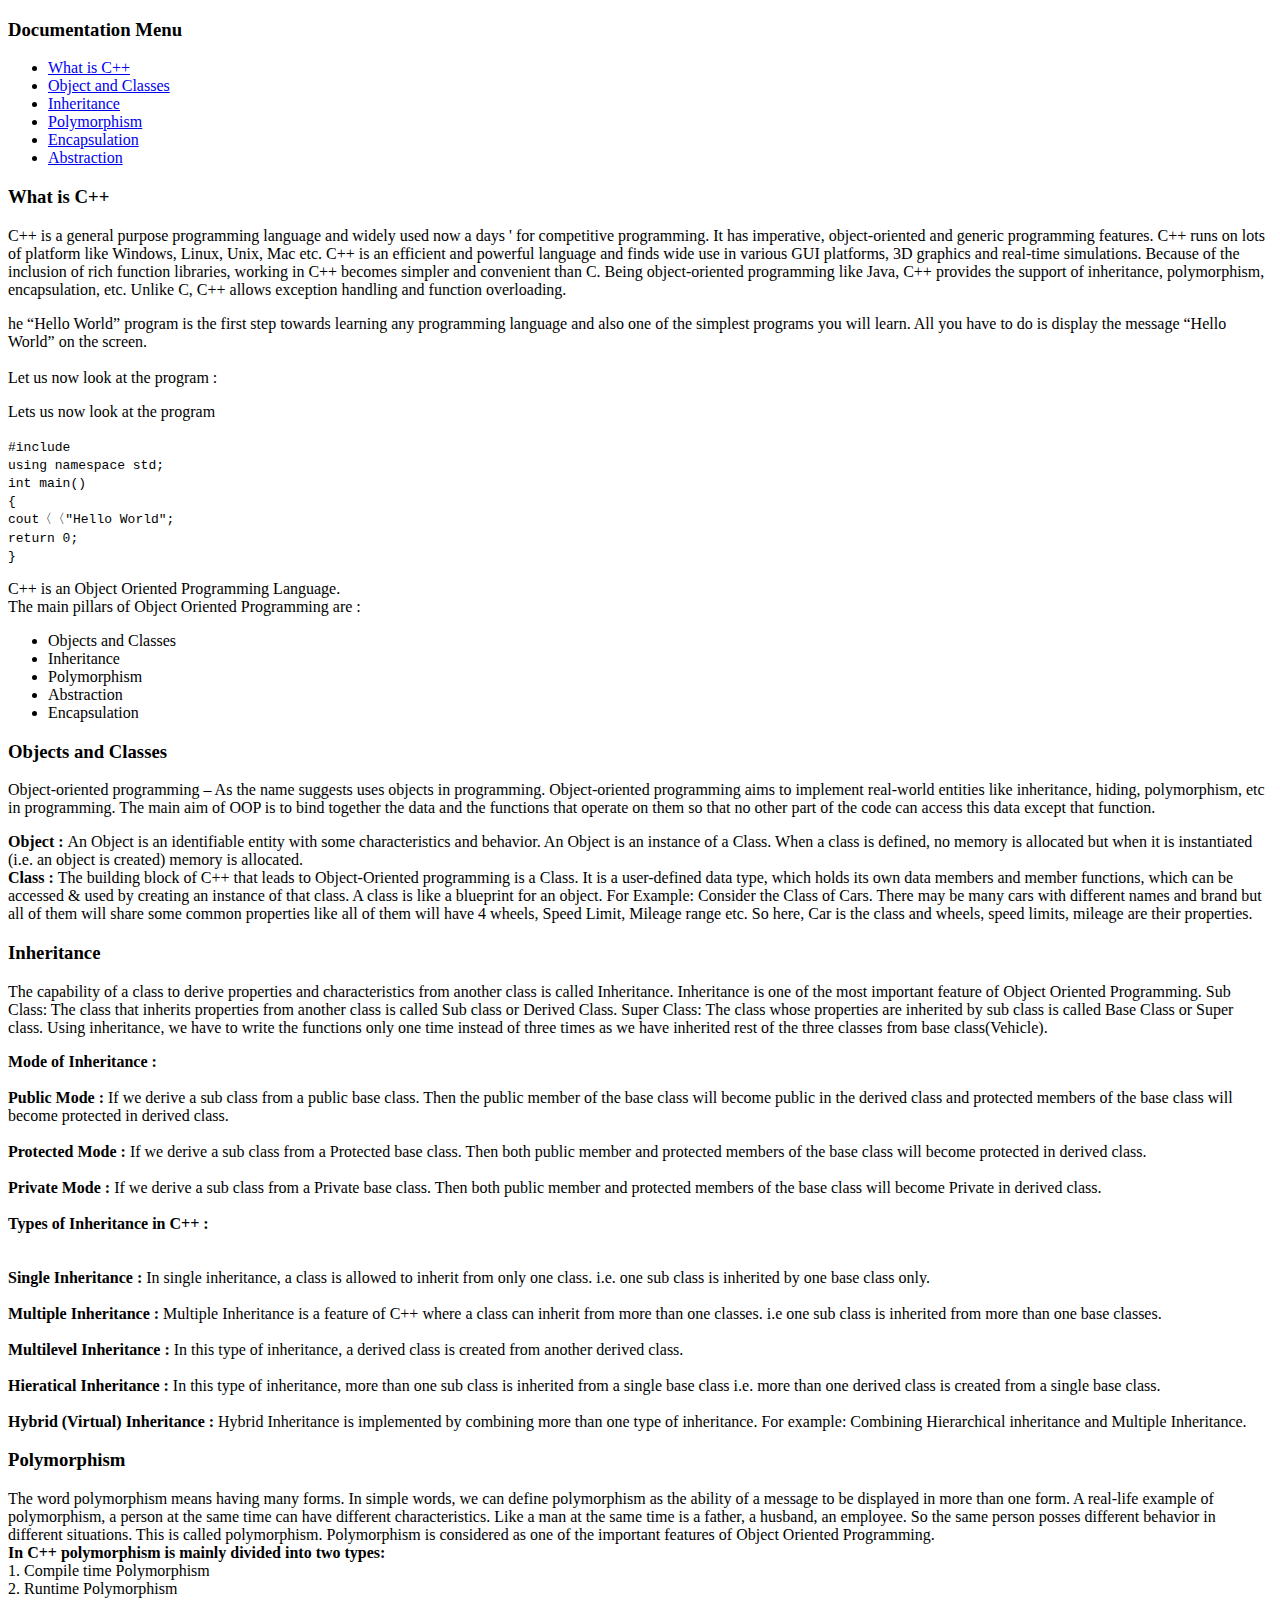
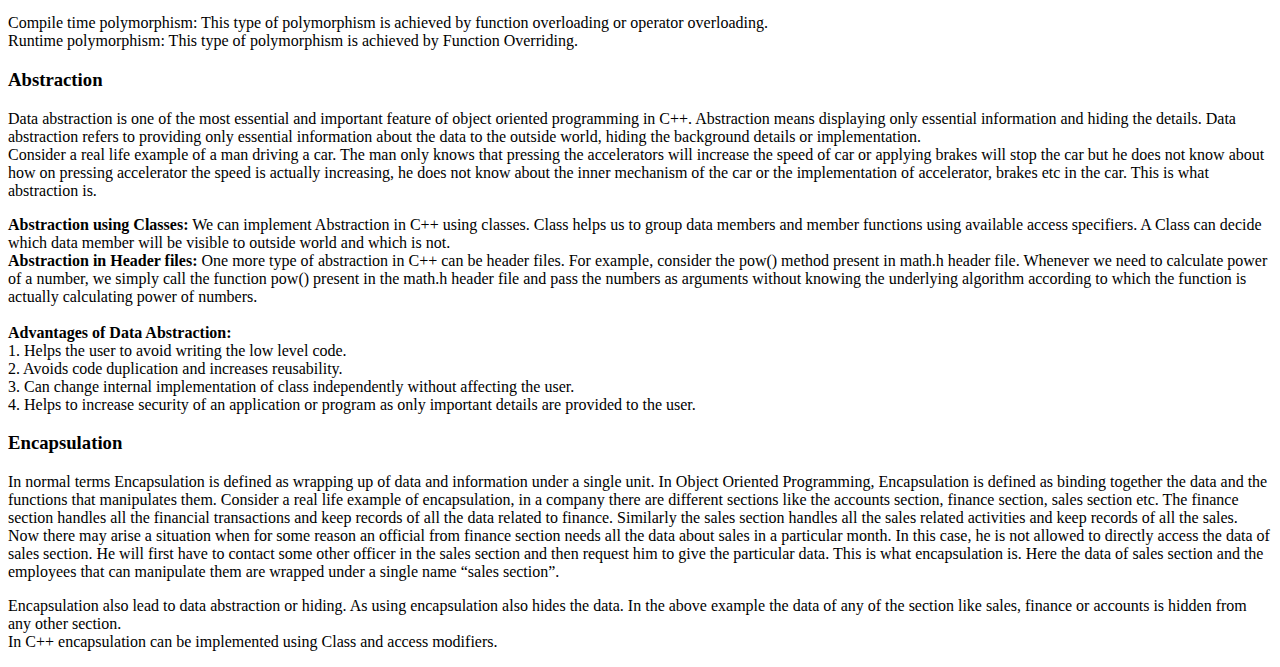
==== index.html @ a48db93d "Update and rename project2.html to index.html" ====
<!DOCTYPE html>
<html lang="en">
<head>
    <meta charset="UTF-8">
    <meta name="viewport" content="width=device-width, initial-scale=1.0">
    <title>Document</title>
    <link rel="stylesheet" href="css1/p2.css">
</head>
<body>
    <div id="container">
        <div class="side_bar">
            <h3>Documentation Menu</h3>
            <div class="list">
                <ul>
                    <li class="topic" > <a  href="#C++">What is C++</a></li>
                    <li class="topic" > <a href="#object_class">Object and Classes</a></li>
                    <li class="topic" > <a href="#inheritance">Inheritance</a></li>
                    <li class="topic" > <a href="#polymorphism">Polymorphism</a></li>
                    <li class="topic" > <a href="#encpsulation">Encapsulation</a></li>
                    <li class="topic" > <a href="#abstraction">Abstraction</a></li>
                </ul>
            </div>
        </div>
        <div class="main_bar" >
            <h3 id="C++">What is C++</h3>
            <p>C++ is a general purpose programming
                language and widely used now a days '
                for competitive programming. It has
                imperative, object-oriented and generic
                programming features. C++ runs on lots of
                platform like Windows, Linux, Unix, Mac etc.
                C++ is an efficient
                and powerful language and finds wide use
                in various GUI platforms, 3D graphics and
                real-time simulations. Because of the
                inclusion of rich function libraries,
                working in C++ becomes simpler and
                convenient than C. Being object-oriented
                programming like Java, C++ provides
                the support of inheritance, polymorphism,
                encapsulation, etc. Unlike C, C++ allows
                exception handling and function overloading.
            </p>
            <p>he “Hello World” program is the first
                step towards learning any programming
                language and also one of the simplest
                programs you will learn. All you have
                to do is display the message “Hello World”
                on the screen.
                <br><br>Let us now look at the program :<br>
            </p>
            <p>Lets us now look at the program</p>
            <code>
                #include<iostream>  
                <br>
                using namespace std;  
                <br>
                int main() 
                <br>
                    { 
                        <br>
                        cout〈〈"Hello World"; 
                        <br>
                        return 0; 
                        <br>
                    } 
            </code>
            <br>
            <p>C++ is an Object Oriented Programming Language.
                <br> The main pillars of Object Oriented
                Programming are :
            </p>
            <ul>
                <li>Objects and Classes</li>
                <li>Inheritance</li>
                <li>Polymorphism</li>
                <li>Abstraction</li>
                <li>Encapsulation</li>
            </ul>
           <h3 id="object_class">
                Objects and Classes
            </h3>
            <p>
                Object-oriented programming – As the name
                suggests uses objects in programming.
                Object-oriented programming aims to
                implement real-world entities like
                inheritance, hiding, polymorphism,
                etc in programming. The main
                aim of OOP is to bind together the data
                and the functions that operate on them
                so that no other part of the code can
                access this data except that function.
            </p>
            <p><b>Object : </b>An Object is an identifiable
                entity with some characteristics and behavior.
                An Object is an instance of a Class. When a
                class is defined, no memory is allocated but
                when it is instantiated (i.e. an
                object is created) memory is allocated.
                <br>
                <b>Class : </b>The building block of C++ that
                leads to Object-Oriented programming is a Class.
                It is a user-defined data type, which holds its
                own data members and member functions, which can
                be accessed & used by creating an instance
                of that class. A class is like a blueprint for
                an object. For Example: Consider the Class
                of Cars. There may be many cars with different
                names and brand but all of them will share
                some common properties like all of them will
                have 4 wheels, Speed Limit, Mileage range etc.
                So here, Car is the class and wheels,
                speed limits, mileage are their properties.
            </p>
            <h3 id="inheritance">
                Inheritance
            </h3>
            <p>
                The capability of a class to derive
                properties and characteristics from
                another class is called Inheritance.
                Inheritance is one of the most important
                feature of Object Oriented Programming.
                Sub Class: The class that inherits
                properties from another class
                is called Sub class or Derived Class.
                Super Class: The class whose properties
                are inherited by sub class is called Base
                Class or Super class. Using inheritance, we
                have to write the functions only one time
                instead of three times as we
                have inherited rest of the three classes
                from base class(Vehicle).
            </p>
            <p> 
                <b>Mode of Inheritance : </b><br><br>

                <b>Public Mode : </b>If we derive a sub
                class from a public base class. Then the
                public member of the base class will
                become public in the derived class and
                protected members of the base class
                will become protected in derived class.
                <br><br>
                <b>Protected Mode : </b>If we derive a
                sub class from a Protected base class.
                Then both public member and protected
                members of the base class will become
                protected in derived class.
                <br><br>
                <b>Private Mode : </b>If we derive a
                sub class from a Private base class.
                Then both public member and protected
                members of the base class will become
                Private in derived class.
                <br><br>
                <b>Types of Inheritance in C++ : </b>
                <br><br><br>
                <b>Single Inheritance :</b> In single
                inheritance, a class is allowed to inherit
                from only one class. i.e. one sub class
                is inherited by one base class only.
                <br><br>
                <b>Multiple Inheritance :</b> Multiple
                Inheritance is a feature of C++ where a
                class can inherit from more than one
                classes. i.e one sub class is inherited
                from more than one base classes.
                <br><br>
                <b>Multilevel Inheritance :</b> In this
                type of inheritance, a derived class is
                created from another derived class.
                <br><br>
                <b>Hieratical Inheritance :</b> In this
                type of inheritance, more than one sub
                class is inherited from a single base
                class i.e. more than one derived class
                is created from a single base class.
                <br><br>
                <b>Hybrid (Virtual) Inheritance :</b>
                Hybrid Inheritance is implemented by
                combining more than one type of
                inheritance.
                For example: Combining Hierarchical
                inheritance and Multiple Inheritance.
            </p>
            <h3 id="polymorphism">
                Polymorphism
            </h3>
            <p>
                The word polymorphism means having many
                forms. In simple words, we can define
                polymorphism as the ability of a message
                to be displayed in more than one form.
                A real-life example of polymorphism, a
                person at the same time can have
                different characteristics.
                Like a man at the same time is a father,
                a husband, an employee. So the same
                person posses different behavior in
                different situations. This is called
                polymorphism. Polymorphism is considered
                as one of the important features of Object
                Oriented Programming.
                <br>
                <b>In C++ polymorphism is mainly
                    divided into two types:</b>
                <br> 1. Compile time Polymorphism<br>
                2. Runtime Polymorphism
            </p>

            <p>Compile time polymorphism: This type of
                polymorphism is achieved by function
                overloading or operator overloading.
                <br> Runtime polymorphism: This type
                of polymorphism is achieved by
                Function Overriding.
            </p>
            <h3 id="abstraction">
                Abstraction
            </h3>

            <p>
                Data abstraction is one of the most
                essential and important feature of object
                oriented programming in C++. Abstraction
                means displaying only essential information
                and hiding the details. Data abstraction
                refers to providing only essential information
                about the data to the outside world,
                hiding the background details or implementation.
                <br> Consider a real life example of a man driving
                a car. The man only knows that pressing the
                accelerators will increase the speed of car
                or applying brakes will stop the car but he
                does not know about how on pressing accelerator
                the speed is actually increasing, he does
                not know about the inner mechanism of the car
                or the implementation of accelerator, brakes
                etc in the car. This is what abstraction is.
            </p>

            <p>
                <b>Abstraction using Classes:</b> We can
                implement Abstraction in C++ using classes.
                Class helps us to group data members and member
                functions using available access specifiers. A
                Class can decide which data member will be
                visible to outside
                world and which is not.
                <br>
                <b>Abstraction in Header files:</b> One
                more type of abstraction in C++ can be
                header files. For example, consider the
                pow() method present in math.h header file.
                Whenever we need to calculate power of a
                number, we simply call the
                function pow() present in the math.h header
                file and pass the numbers as arguments
                without knowing the underlying algorithm
                according to which the function is actually
                calculating power of numbers.
                <br><br><b>Advantages of Data Abstraction:

                </b><br> 1. Helps the user to avoid writing
                the low level code.<br> 2. Avoids code
                duplication and increases reusability.<br>
                3. Can change internal implementation of
                class independently without
                affecting the user.<br> 4. Helps to
                increase security of an application or program
                as only important details are
                provided to the user.
            </p>
            <h3 id="encapsulation">
                Encapsulation
            </h3>
            <p>
                In normal terms Encapsulation is defined
                as wrapping up of data and information
                under a single unit. In Object Oriented
                Programming, Encapsulation is defined as
                binding together the data and the functions
                that manipulates them. Consider
                a real life example
                of encapsulation, in a company there are
                different sections like the accounts section,
                finance section, sales section etc. The finance
                section handles all the financial transactions
                and keep records of all the data related to
                finance.
                Similarly the sales section handles all the
                sales related activities and keep records of
                all the sales. Now there may arise a situation
                when for some reason an official from finance
                section needs all the data about sales in a
                particular
                month. In this case, he is not allowed to
                directly access the data of sales section.
                He will first have to contact some other
                officer in the sales section and then
                request him to
                give the particular data. This is what
                encapsulation is. Here the data of
                sales section and the
                employees that can manipulate them are
                wrapped under a single name “sales section”.
            </p>

            <p>
                Encapsulation also lead to data abstraction
                or hiding. As using encapsulation also hides
                the data. In the above example the data of
                any of the section like sales, finance or
                accounts is hidden from any other section.<br>
                In C++ encapsulation
                can be implemented using Class
                and access modifiers.
            </p>
        </div>
    </div>
</body>
</html>
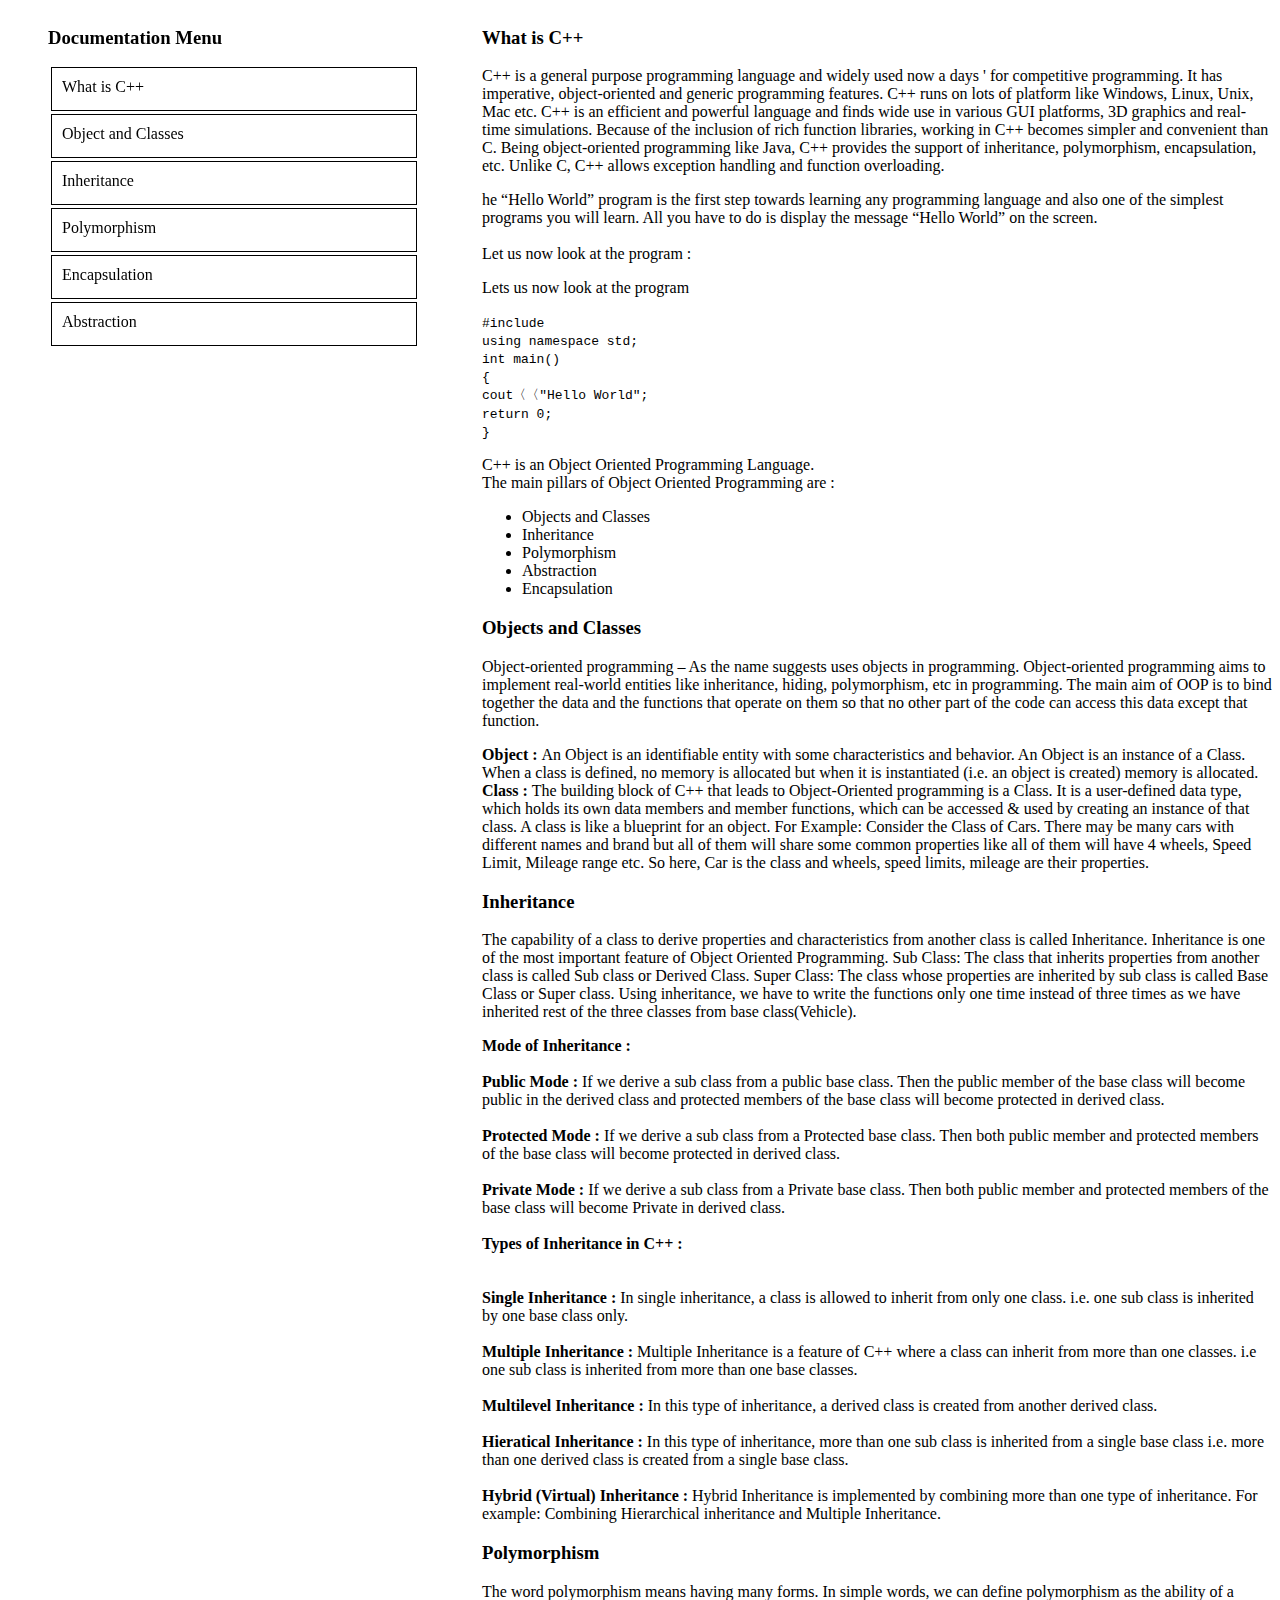
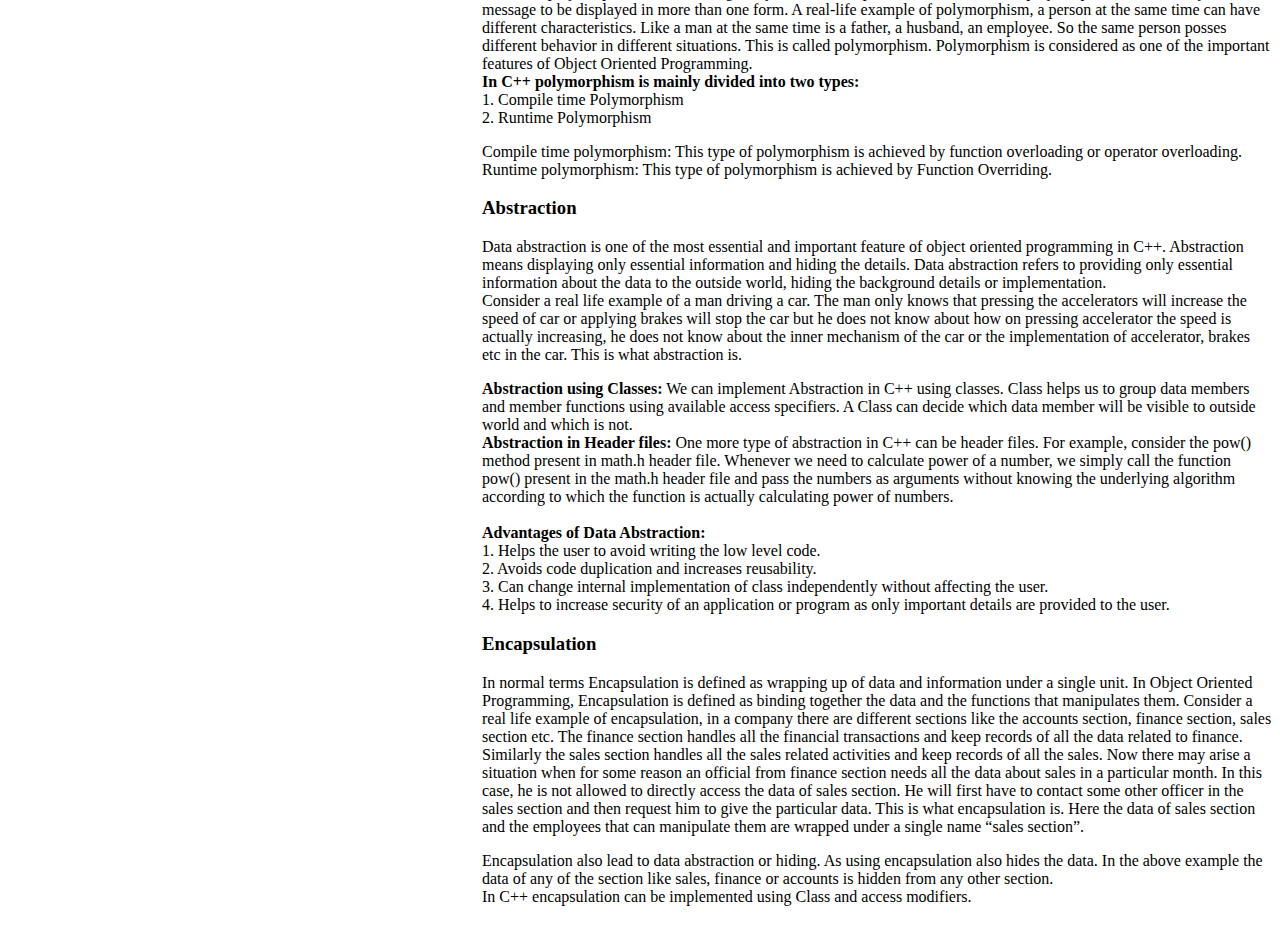
==== commit 3b1d8274: "Update index.html" ====
--- a/index.html
+++ b/index.html
@@ -4,7 +4,7 @@
     <meta charset="UTF-8">
     <meta name="viewport" content="width=device-width, initial-scale=1.0">
     <title>Document</title>
-    <link rel="stylesheet" href="css1/p2.css">
+    <link rel="stylesheet" href="p2.css">
 </head>
 <body>
     <div id="container">
--- a/p2.css
+++ b/p2.css
@@ -0,0 +1,30 @@
+#container{
+    display: grid;
+    grid-template-columns: repeat(8,1fr);
+    justify-items:baseline;
+    justify-self: center;
+}
+ .side_bar{
+    position: fixed;
+    grid-column: 1/4;
+    width: 30%;
+}
+.topic a{
+    color: black;
+    text-decoration: none;
+    opacity:500;
+}
+.side_bar h3{
+    margin-left: 40px;
+}
+.side_bar .list li{
+    list-style-type: none;
+    border: 1px solid black;
+    margin: 3px;
+    width:100%;
+    height: 22px;
+    padding: 10px;    
+  }
+.main_bar{
+    grid-column: 4/9;
+}
